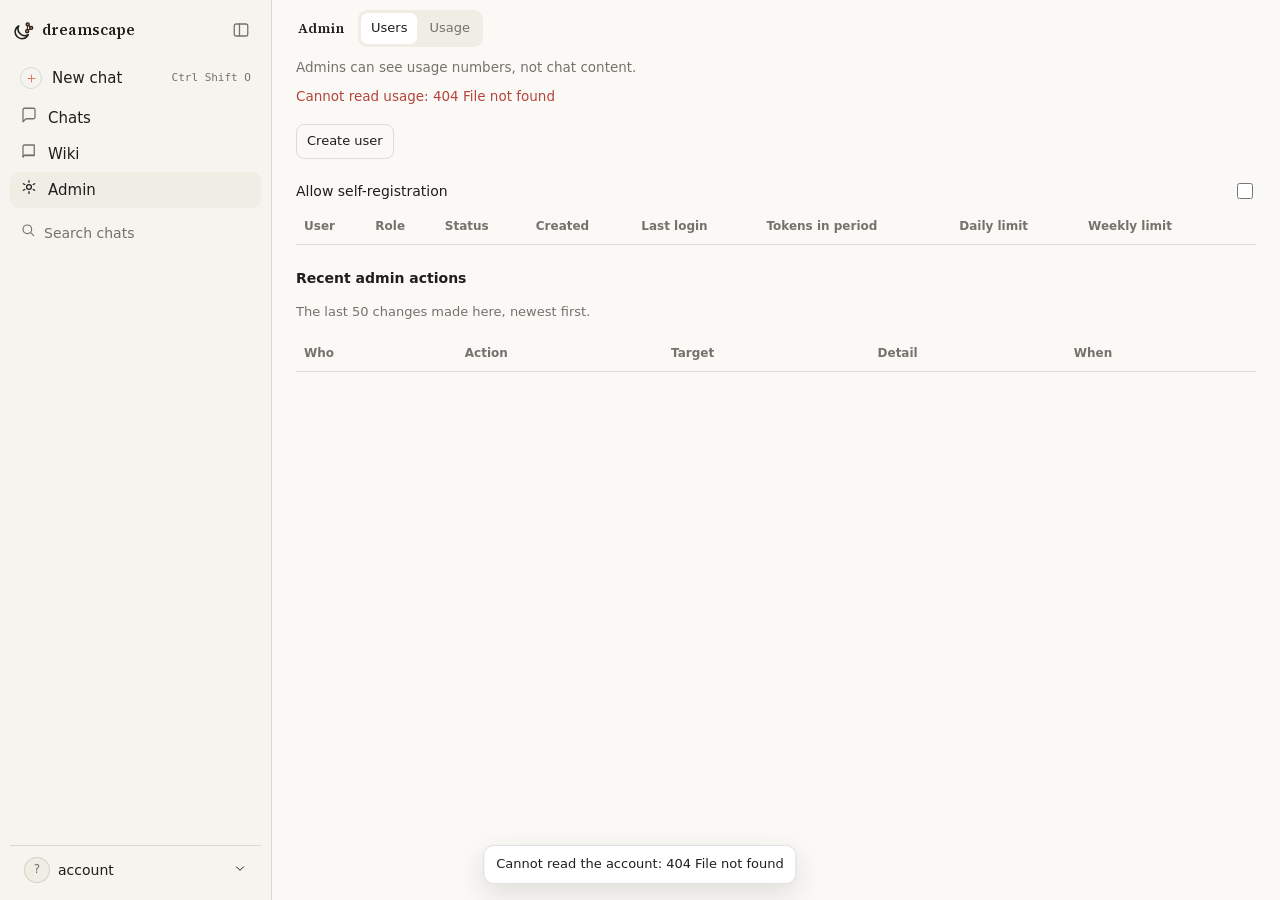
==== static/admin.html @ dee53208 "Admin panel: the users tab, the usage tab, the chart and the CSV /admin with two tabs, using the she" ====
<!doctype html>
<html lang="en">
<head>
  <meta charset="utf-8">
  <meta name="viewport" content="width=device-width, initial-scale=1">
  <title>dreamscape — admin</title>
  <link rel="icon" href="/static/favicon.ico" sizes="any">
  <link rel="icon" href="/static/favicon.svg" type="image/svg+xml">
  <link rel="apple-touch-icon" href="/static/apple-touch-icon.png">
  <link rel="manifest" href="/static/site.webmanifest">
  <meta name="theme-color" content="#faf9f5">
  <link rel="stylesheet" href="/static/styles.css">
  <link rel="stylesheet" href="/static/admin.css">
</head>
<body>
  <div class="app">
    <div class="scrim" id="scrim" hidden></div>

    <aside class="sidebar" id="sidebar" aria-label="Sidebar">
      <div class="side-head">
        <a class="brand" href="/" title="dreamscape">
          <span class="mark" data-icon="logo" data-size="20"></span>
          <strong class="wordmark">dreamscape</strong>
        </a>
        <button class="icon-btn" id="collapse" data-icon="panel" title="Collapse sidebar" aria-label="Collapse sidebar"></button>
      </div>

      <button class="new-chat" id="new-chat" title="New chat (Control+Shift+O)">
        <span class="plus" data-icon="plus" data-size="13"></span>
        <span class="label">New chat</span>
        <kbd>Ctrl Shift O</kbd>
      </button>

      <nav aria-label="Sections">
        <a class="nav-row" href="/" title="Chats">
          <span data-icon="chat" data-size="18"></span><span class="label">Chats</span>
        </a>
        <a class="nav-row" href="/wiki" title="Wiki">
          <span data-icon="book" data-size="18"></span><span class="label">Wiki</span>
        </a>
        <a class="nav-row active" href="/admin" id="nav-admin" title="Admin">
          <span data-icon="gear" data-size="18"></span><span class="label">Admin</span>
        </a>
      </nav>

      <div class="side-search">
        <span data-icon="search" data-size="16"></span>
        <input id="search" type="search" placeholder="Search chats" aria-label="Search chats">
      </div>

      <div class="side-list" id="chat-list" aria-label="Recent chats"></div>

      <div class="side-foot">
        <button class="user-row" id="user-menu" aria-label="Account menu" title="Account">
          <span class="avatar" id="avatar">?</span>
          <span class="who" id="who">account</span>
          <span data-icon="caret" data-size="14"></span>
        </button>
      </div>
    </aside>

    <main class="main">
      <header class="topbar">
        <button class="icon-btn hamburger" id="hamburger" data-icon="menu" title="Open sidebar" aria-label="Open sidebar"></button>
        <span class="chat-title static">Admin</span>
        <div class="tabs" role="tablist" aria-label="Admin view">
          <button class="tab on" id="tab-users" role="tab" aria-selected="true">Users</button>
          <button class="tab" id="tab-usage" role="tab" aria-selected="false">Usage</button>
        </div>
      </header>

      <p class="admin-note">Admins can see usage numbers, not chat content.</p>
      <p class="admin-status" id="admin-status" aria-live="polite"></p>

      <section class="admin-view" id="users-view" aria-label="Users">
        <div class="admin-toolbar">
          <button class="small-button" id="create-user" title="Create a new account">Create user</button>
          <span class="spacer"></span>
        </div>

        <div class="field">
          <label for="allow-self-registration">Allow self-registration</label>
          <input id="allow-self-registration" type="checkbox">
        </div>

        <div class="table-wrap">
          <table class="admin-table" aria-label="Accounts">
            <thead>
              <tr>
                <th>User</th>
                <th>Role</th>
                <th>Status</th>
                <th>Created</th>
                <th>Last login</th>
                <th>Tokens in period</th>
                <th>Daily limit</th>
                <th>Weekly limit</th>
                <th></th>
              </tr>
            </thead>
            <tbody id="user-rows"></tbody>
          </table>
        </div>

        <section class="audit-box">
          <h2>Recent admin actions</h2>
          <p class="muted">The last 50 changes made here, newest first.</p>
          <div class="table-wrap">
            <table class="admin-table" aria-label="Audit log">
              <thead>
                <tr><th>Who</th><th>Action</th><th>Target</th><th>Detail</th><th>When</th></tr>
              </thead>
              <tbody id="audit-rows"></tbody>
            </table>
          </div>
        </section>
      </section>

      <section class="admin-view" id="usage-view" hidden aria-label="Usage">
        <div class="admin-toolbar">
          <div class="segmented" id="period" role="group" aria-label="Period"></div>
          <div class="period-nav">
            <button class="icon-btn prev" id="prev-period" data-icon="chevron" title="Previous period" aria-label="Previous period"></button>
            <span class="value" id="period-label"></span>
            <button class="icon-btn" id="next-period" data-icon="chevron" title="Next period" aria-label="Next period"></button>
            <button class="small-button" id="this-period" title="Jump back to the current period">Now</button>
          </div>
          <span class="spacer"></span>
          <div class="field">
            <label for="user-filter">Chart for one user</label>
            <select id="user-filter"></select>
          </div>
          <button class="small-button" id="stacked" aria-pressed="false">Stacked by user</button>
          <button class="small-button" id="export-csv" title="Download the table you are looking at">Export CSV</button>
        </div>

        <div class="usage-block" id="totals"></div>

        <div class="table-wrap">
          <table class="admin-table" aria-label="Usage per user">
            <thead id="usage-head"></thead>
            <tbody id="usage-rows"></tbody>
          </table>
        </div>

        <div class="chart-box">
          <div id="chart"></div>
          <div class="legend" id="chart-legend"></div>
          <p class="muted" id="chart-caption"></p>
        </div>
      </section>
    </main>
  </div>

  <script type="module" src="/static/js/admin.js"></script>
</body>
</html>
---- static/styles.css ----
/* dreamscape — plain, calm UI. Local font only, no CDN, no framework. */

@font-face {
  font-family: "Source Serif 4";
  src: url("/static/fonts/source-serif-4-400.woff2") format("woff2");
  font-weight: 400;
  font-style: normal;
  font-display: swap;
}

@font-face {
  font-family: "Source Serif 4";
  src: url("/static/fonts/source-serif-4-600.woff2") format("woff2");
  font-weight: 600;
  font-style: normal;
  font-display: swap;
}

:root {
  --bg: #faf9f5;
  --sidebar: #f5f4ee;
  --panel: #ffffff;
  --text: #1f1e1d;
  --muted: #73726c;
  --border: rgba(31, 30, 29, 0.13);
  --bubble: #f0eee6;
  --hover: #efede4;
  --accent: #d97757;
  --accent-hover: #c6613f;
  --danger: #b3453d;
  --ok: #3d7a51;
  --warn: #a9761f;
  --shadow-menu: 0 10px 28px rgba(31, 30, 29, 0.12);

  --sans: system-ui, -apple-system, "Segoe UI", Inter, "Helvetica Neue", sans-serif;
  --serif: "Source Serif 4", Georgia, "Times New Roman", serif;
  --mono: ui-monospace, SFMono-Regular, Menlo, "Cascadia Mono", monospace;

  --radius-card: 24px;
  --radius-bubble: 17px;
  --radius-small: 9px;
  --radius-menu: 12px;
  --column: 768px;

  /* graph: warm grey nodes and edges, terracotta only for what is new */
  --graph-node: #b8b5a8;
  --graph-node-fill: #c4c1b4;
  --graph-edge: rgba(112, 110, 102, 0.2);
}

@media (prefers-color-scheme: dark) {
  :root:not([data-theme="light"]) {
    --bg: #262624;
    --sidebar: #1f1e1d;
    --panel: #30302e;
    --text: #ecebe4;
    --muted: #9c9a92;
    --border: rgba(255, 255, 255, 0.08);
    --bubble: #30302e;
    --hover: #2e2e2b;
    --accent: #d97757;
    --accent-hover: #c6613f;
    --danger: #d8776d;
    --ok: #7fb98f;
    --warn: #d6a457;
    --shadow-card: 0 1px 2px rgba(0, 0, 0, 0.25), 0 6px 18px rgba(0, 0, 0, 0.22);
    --shadow-menu: 0 12px 30px rgba(0, 0, 0, 0.35);
    --graph-node: #8c8a80;
    --graph-node-fill: #9c9a90;
    --graph-edge: rgba(190, 188, 178, 0.14);
  }
}

:root[data-theme="dark"] {
  --bg: #262624;
  --sidebar: #1f1e1d;
  --panel: #30302e;
  --text: #ecebe4;
  --muted: #9c9a92;
  --border: rgba(255, 255, 255, 0.08);
  --bubble: #30302e;
  --hover: #2e2e2b;
  --danger: #d8776d;
  --ok: #7fb98f;
  --warn: #d6a457;
  --shadow-card: 0 1px 2px rgba(0, 0, 0, 0.25), 0 6px 18px rgba(0, 0, 0, 0.22);
  --shadow-menu: 0 12px 30px rgba(0, 0, 0, 0.35);
  --graph-node: #8c8a80;
  --graph-node-fill: #9c9a90;
  --graph-edge: rgba(190, 188, 178, 0.14);
}

/* ---------- graph view ---------- */

.graph-view {
  flex: 1;
  min-height: 0;
  position: relative;
  display: flex;
  flex-direction: column;
  background: var(--bg);
}

.graph-toolbar { display: flex; align-items: center; gap: 8px; padding: 10px 20px; }
.graph-search { display: flex; align-items: center; gap: 8px; flex: 1; max-width: 320px; color: var(--muted); }
.graph-search input {
  flex: 1; border: 1px solid var(--border); border-radius: var(--radius-small);
  background: var(--panel); padding: 6px 9px; font-size: 14px;
}
.graph-search svg { width: 15px; height: 15px; flex: none; }

/* min-height: 0 keeps the canvas from growing to its own aspect ratio, which would push the
   timeline row out of the view. */
.graph-canvas { flex: 1; min-height: 0; display: block; width: 100%; touch-action: none; }

.graph-controls {
  position: absolute; top: 54px; right: 20px; z-index: 20; width: 300px;
  max-height: calc(100% - 130px); overflow-y: auto;
  background: var(--panel); border: 1px solid var(--border);
  border-radius: var(--radius-menu); box-shadow: var(--shadow-menu); padding: 8px;
}

.graph-side {
  position: absolute; top: 54px; right: 20px; bottom: 78px; z-index: 20; width: 320px;
  overflow-y: auto; background: var(--panel);
  border: 1px solid var(--border); border-radius: var(--radius-card);
  box-shadow: var(--shadow-card); padding: 14px;
}
.graph-side .panel-head { display: flex; align-items: center; gap: 8px; }
.graph-side .panel-head strong { flex: 1; font-family: var(--mono); font-size: 14px; }
.graph-side .panel-actions { display: flex; gap: 8px; margin: 10px 0 12px; }
.graph-side .panel-page { font-family: var(--serif); font-size: 15.5px; line-height: 1.62; }
.graph-side .panel-links { margin-top: 14px; border-top: 1px solid var(--border); padding-top: 10px; font-size: 13px; }
.graph-side .panel-links strong { display: block; color: var(--muted); font-size: 12px; margin-bottom: 6px; }
.graph-side .panel-links a { display: inline-block; margin: 0 8px 4px 0; font-family: var(--mono); font-size: 12.5px; text-decoration: none; }
.graph-side .panel-links a:hover { color: var(--accent); }

.graph-stage { display: flex; flex-wrap: wrap; align-items: center; gap: 12px; padding: 10px 20px; border-top: 1px solid var(--border); }
.graph-caption { margin: 0; font-size: 13px; color: var(--muted); }
.graph-legend, .legend { display: flex; flex-wrap: wrap; gap: 12px; font-size: 12px; color: var(--muted); }
.legend span { display: inline-flex; align-items: center; gap: 6px; }
.legend i { width: 10px; height: 10px; border-radius: 50%; display: inline-block; }

.graph-timeline { display: flex; flex-wrap: wrap; align-items: center; gap: 10px; width: 100%; }
.graph-timeline label { font-size: 13px; color: var(--muted); }
.graph-timeline input[type="range"] { flex: 1; max-width: 320px; accent-color: var(--accent); }
.graph-timeline input[type="number"] {
  width: 60px; border: 1px solid var(--border); border-radius: 8px; background: var(--bg);
  padding: 5px 8px; font-size: 13px;
}
.graph-timeline output { font-family: var(--mono); font-size: 13px; color: var(--muted); }
.graph-timeline .approx { font-size: 12px; color: var(--muted); }
.icon-btn.on { color: var(--accent); }

.graph-tooltip {
  position: absolute; z-index: 30; max-width: 260px; pointer-events: none;
  background: var(--panel); border: 1px solid var(--border); border-radius: var(--radius-menu);
  box-shadow: var(--shadow-menu); padding: 10px;
  display: flex; flex-direction: column; gap: 4px;
}
.graph-tooltip strong { font-size: 14px; }
.graph-tooltip .line { font-family: var(--serif); font-size: 14px; }
.graph-tooltip .meta { font-size: 12px; color: var(--muted); }

.graph-view.empty .graph-canvas { display: none; }
.graph-view.empty .graph-caption { font-family: var(--serif); font-size: 16px; }

.local-graph { margin-top: 20px; border-top: 1px solid var(--border); padding-top: 12px; }
.local-graph summary { font-size: 13px; color: var(--muted); cursor: pointer; }
.local-graph-box { position: relative; height: 220px; margin-top: 10px; display: flex; }

/* ---------- tabs ---------- */

.tabs { display: inline-flex; gap: 2px; background: var(--hover); border-radius: 9px; padding: 3px; }
.tabs button { padding: 5px 10px; border-radius: 7px; font-size: 13px; color: var(--muted); }
.tabs button.on { background: var(--panel); color: var(--text); }

* { box-sizing: border-box; }

[hidden] { display: none !important; }

html, body { height: 100%; }

body {
  margin: 0;
  background: var(--bg);
  color: var(--text);
  font-family: var(--sans);
  font-size: 15px;
  line-height: 1.6;
  -webkit-font-smoothing: antialiased;
}

button { font: inherit; color: inherit; background: none; border: 0; cursor: pointer; }
a { color: inherit; }
input, textarea, select { font: inherit; color: inherit; }

:focus-visible { outline: 2px solid var(--accent); outline-offset: 2px; border-radius: 6px; }

/* ---------- shell ---------- */

.app { display: flex; height: 100vh; height: 100dvh; }

.main {
  flex: 1;
  min-width: 0;
  display: flex;
  flex-direction: column;
  position: relative;
}

.scrim { position: fixed; inset: 0; background: rgba(0, 0, 0, 0.35); z-index: 20; }

/* ---------- sidebar ---------- */

.sidebar {
  width: 272px;
  flex: none;
  background: var(--sidebar);
  border-right: 1px solid var(--border);
  display: flex;
  flex-direction: column;
  padding: 12px 10px;
  gap: 2px;
  transition: width 180ms ease;
}

/* Collapsed. Everything textual is hidden, not clipped, so nothing wraps or jumps while the
   width animates; the icons stay centered in the rail and their title attributes give the label
   back as a tooltip. The toggle button sits below the mark, so it is still reachable. */
.sidebar.collapsed { width: 56px; }
.sidebar.collapsed .wordmark,
.sidebar.collapsed .label,
.sidebar.collapsed kbd,
.sidebar.collapsed .side-search,
.sidebar.collapsed .side-list,
.sidebar.collapsed .side-foot .who { display: none; }
.sidebar.collapsed .side-head, .sidebar.collapsed .side-foot { flex-direction: column; align-items: center; }
.sidebar.collapsed .brand { justify-content: center; }
.sidebar.collapsed .new-chat, .sidebar.collapsed .nav-row { justify-content: center; padding: 9px 0; }

/* Text that could wrap during the transition is clipped instead. */
.brand, .new-chat, .nav-row, .side-foot .who { white-space: nowrap; overflow: hidden; }

.side-head { display: flex; align-items: center; justify-content: space-between; gap: 8px; padding: 2px 4px 10px; }

.brand { display: inline-flex; align-items: center; gap: 8px; text-decoration: none; }
.brand .mark { display: inline-flex; flex: none; }
.brand .wordmark {
  font-family: var(--serif);
  font-size: 15px;
  font-weight: 600;
  letter-spacing: 0.01em;
}

.icon-btn {
  width: 32px;
  height: 32px;
  border-radius: var(--radius-small);
  display: inline-flex;
  align-items: center;
  justify-content: center;
  color: var(--muted);
}
.icon-btn:hover:not(:disabled) { background: var(--hover); color: var(--text); }
.icon-btn:disabled { opacity: 0.4; cursor: default; }
.icon-btn svg { width: 18px; height: 18px; }
.icon-btn.active { color: var(--text); background: var(--hover); }

.new-chat {
  display: flex;
  align-items: center;
  gap: 10px;
  width: 100%;
  padding: 8px 10px;
  border-radius: var(--radius-small);
  text-align: left;
}
.new-chat .plus {
  width: 22px; height: 22px; border-radius: 50%;
  border: 1px solid var(--border);
  color: var(--accent);
  display: inline-flex; align-items: center; justify-content: center;
  flex: none;
}
.new-chat .plus svg { width: 13px; height: 13px; }
.new-chat:hover { background: var(--hover); }
.new-chat kbd { margin-left: auto; font-family: var(--mono); font-size: 11px; color: var(--muted); }

.nav-row {
  display: flex;
  align-items: center;
  gap: 10px;
  height: 36px;
  padding: 0 10px;
  border-radius: var(--radius-small);
  text-decoration: none;
  color: var(--text);
}
.nav-row svg { width: 18px; height: 18px; color: var(--muted); flex: none; }
.nav-row:hover { background: var(--hover); }
.nav-row.active { background: var(--hover); }
.nav-row.active svg { color: var(--text); }

.side-search { display: flex; align-items: center; gap: 8px; padding: 8px 10px 4px; }
.side-search svg { width: 16px; height: 16px; color: var(--muted); flex: none; }
.side-search input { flex: 1; border: 0; background: none; padding: 4px 0; font-size: 14px; }
.side-search input::placeholder { color: var(--muted); }

.side-list { flex: 1; overflow-y: auto; padding: 6px 4px 12px; }
.side-list .group { font-size: 12px; color: var(--muted); padding: 10px 8px 4px; }
.side-list ul { list-style: none; margin: 0; padding: 0; }
.side-list li { display: flex; align-items: center; gap: 6px; border-radius: var(--radius-small); }
.side-list li:hover { background: var(--hover); }
.side-list li.active { background: var(--hover); }
.chat-row {
  flex: 1;
  min-width: 0;
  display: block;
  padding: 7px 8px;
  text-decoration: none;
  color: var(--text);
  font-size: 14px;
  white-space: nowrap;
  overflow: hidden;
  text-overflow: ellipsis;
}
.row-menu {
  width: 28px; height: 28px; border-radius: 7px; margin-right: 6px;
  display: none; align-items: center; justify-content: center; color: var(--muted);
}
.side-list li:hover .row-menu, .row-menu.open { display: inline-flex; }
.row-menu:hover { color: var(--text); }

.side-foot { display: flex; align-items: center; gap: 8px; padding: 10px 8px 4px; border-top: 1px solid var(--border); }
.avatar {
  width: 26px; height: 26px; border-radius: 50%;
  background: var(--hover); border: 1px solid var(--border);
  display: inline-flex; align-items: center; justify-content: center;
  font-size: 12px; color: var(--muted); flex: none;
}
.side-foot .who { font-size: 14px; flex: 1; }

/* ---------- top bar ---------- */

.topbar { display: flex; align-items: center; gap: 8px; padding: 10px 20px; }
.topbar .hamburger { display: none; }
.chat-title {
  max-width: 60ch; font-size: 14px; font-weight: 600; color: var(--muted);
  padding: 4px 6px; border-radius: 8px; text-align: left;
  white-space: nowrap; overflow: hidden; text-overflow: ellipsis;
}
.chat-title:hover { background: var(--hover); color: var(--text); }
.chat-title.static { color: var(--text); font-family: var(--serif); }
.title-input {
  max-width: 40ch; font: inherit; font-weight: 600; color: var(--text);
  border: 1px solid var(--border); border-radius: 8px; background: var(--panel); padding: 4px 8px;
}
.topbar .spacer { flex: 1; }

/* ---------- thread ---------- */

.thread { flex: 1; overflow-y: auto; padding: 4px 20px 20px; }
.thread-inner { max-width: var(--column); margin: 0 auto; display: flex; flex-direction: column; gap: 26px; }

.msg { animation: rise 150ms ease-out; }
.msg.user { display: flex; flex-direction: column; align-items: flex-start; }
.bubble {
  background: var(--bubble);
  border-radius: var(--radius-bubble);
  padding: 11px 14px;
  max-width: 85%;
  font-size: 15px;
  line-height: 1.55;
}
.bubble p { margin: 0; }

.msg.assistant .text {
  font-family: var(--serif);
  font-size: 16.5px;
  line-height: 1.68;
}

.msg-actions { display: flex; align-items: center; gap: 4px; margin-top: 8px; }
.msg-actions .model { margin-left: auto; font-size: 12px; color: var(--muted); }
.msg .msg-actions { opacity: 0; }
.msg:hover .msg-actions, .msg.current .msg-actions, .msg.last .msg-actions { opacity: 1; }
.msg-actions button { width: 28px; height: 28px; border-radius: 7px; color: var(--muted); }
.msg-actions button:hover { background: var(--hover); color: var(--text); }
.msg-actions button svg { width: 16px; height: 16px; }

/* markdown */
.text p { margin: 0 0 12px; }
.text p:last-child { margin-bottom: 0; }
.text h1, .text h2, .text h3, .text h4 { font-family: var(--sans); font-size: 16px; font-weight: 600; margin: 18px 0 8px; }
.text h1 { font-size: 17px; }
.text ul, .text ol { margin: 0 0 12px; padding-left: 22px; }
.text li { margin: 4px 0; }
.text li > p { margin: 0; }
.text blockquote { margin: 12px 0; padding: 2px 0 2px 14px; border-left: 2px solid var(--border); color: var(--muted); }
.text hr { border: 0; border-top: 1px solid var(--border); margin: 18px 0; }
.text a { text-decoration: underline; }
.text code.inline { font-family: var(--mono); font-size: 13px; background: var(--hover); border-radius: 4px; padding: 1px 5px; }
.text .table-wrap { overflow-x: auto; }
.text table { border-collapse: collapse; font-family: var(--sans); font-size: 14px; margin: 12px 0; }
.text th, .text td { border: 1px solid var(--border); padding: 6px 10px; text-align: left; }
.text th { font-weight: 600; }
.text .caret { display: inline-block; width: 6px; height: 1.1em; margin-left: 4px; vertical-align: -0.15em; background: var(--accent); animation: blink 1.1s steps(2, start) infinite; }

/* code blocks */
pre.code { margin: 14px 0; border: 1px solid var(--border); border-radius: 10px; background: var(--panel); overflow: hidden; }
.code-head { display: flex; align-items: center; justify-content: space-between; padding: 7px 12px; border-bottom: 1px solid var(--border); }
.code-head .lang { font-family: var(--mono); font-size: 11.5px; color: var(--muted); }
.copy { font-size: 12px; color: var(--muted); padding: 3px 8px; border-radius: 7px; }
.copy:hover { background: var(--hover); color: var(--text); }
.copy.copied { color: var(--accent); }
pre.code code { display: block; padding: 12px; font-family: var(--mono); font-size: 13px; line-height: 1.55; white-space: pre; overflow-x: auto; }

.tok-com { color: var(--muted); }
.tok-str { color: var(--accent); }
.tok-num { color: var(--accent); }
.tok-key { color: var(--text); font-weight: 600; }

/* tool calls */
.tool { margin: 10px 0; border: 1px solid var(--border); border-radius: 10px; background: var(--panel); }
.tool.failed { border-color: var(--danger); background: color-mix(in srgb, var(--danger) 8%, var(--panel)); }
.tool-head { display: flex; align-items: center; gap: 8px; width: 100%; padding: 8px 12px; text-align: left; }
.tool-head svg { width: 16px; height: 16px; color: var(--muted); flex: none; }
.tool-head .label { font-size: 13px; color: var(--muted); flex: 1; }
.tool.failed .tool-head .label { color: var(--danger); }
.tool-head .chevron { transition: transform 120ms ease; }
.tool.open .tool-head svg:last-of-type { transform: rotate(90deg); }
.tool-body { display: none; padding: 0 12px 10px; font-family: var(--mono); font-size: 12px; color: var(--muted); white-space: pre-wrap; word-break: break-word; }
.tool.open .tool-body { display: block; }
.tool-body .section { margin: 4px 0; }
.tool.running .tool-head svg { animation: pulse 1.2s ease-in-out infinite; }
.tool.running .tool-head svg:first-child { animation: spin 1.2s linear infinite; transform-origin: 50% 50%; }

/* reasoning */
.thinking { margin: 0 0 12px; }
.thinking .line { display: flex; align-items: center; gap: 8px; font-family: var(--sans); font-size: 13px; color: var(--muted); }
.thinking .line .text-part { font-weight: 500; }
.thinking .line.live .text-part { animation: shimmer 1.8s ease-in-out infinite; }
.thinking button.line { width: 100%; text-align: left; }
.thinking .body {
  display: none;
  margin-top: 6px;
  margin-left: 4px;
  padding: 8px 12px;
  border-left: 1px solid var(--border);
  font-size: 14px;
  line-height: 1.55;
  color: var(--muted);
  max-height: 300px;
  overflow-y: auto;
  white-space: pre-wrap;
  font-family: var(--sans);
}
.thinking.open .body { display: block; }
.note { font-size: 13px; color: var(--muted); font-style: italic; }

/* ---------- composer ---------- */

.composer-area { padding: 12px 20px 18px; background: var(--bg); }
.composer-inner { max-width: var(--column); margin: 0 auto; }

.composer {
  border: 1px solid var(--border);
  border-radius: var(--radius-card);
  background: var(--panel);
  box-shadow: var(--shadow-card);
  padding: 14px 16px 10px;
  transition: border-color 120ms ease;
}
.composer:focus-within { border-color: color-mix(in srgb, var(--accent) 45%, var(--border)); }

.composer textarea {
  width: 100%;
  border: 0;
  background: none;
  padding: 4px 2px 8px;
  font-family: var(--sans);
  font-size: 15px;
  line-height: 1.5;
  resize: none;
  min-height: 24px;
  max-height: 40vh;
}
.composer textarea:focus { outline: none; }
.composer textarea::placeholder { color: var(--muted); }

.composer-row { display: flex; align-items: center; gap: 6px; }
.composer-row .spacer { flex: 1; }
.model-btn { display: inline-flex; align-items: center; gap: 4px; padding: 5px 8px; border-radius: 8px; font-size: 13.5px; color: var(--muted); }
.model-btn:hover { background: var(--hover); color: var(--text); }
.model-btn svg { width: 14px; height: 14px; }
.model-btn .name { max-width: 24ch; overflow: hidden; text-overflow: ellipsis; white-space: nowrap; }

.effort-btn { display: inline-flex; align-items: center; gap: 5px; padding: 5px 8px; border-radius: 8px; font-size: 13.5px; color: var(--muted); }
.effort-btn:hover { background: var(--hover); color: var(--text); }
.effort-btn svg { width: 15px; height: 15px; }
.effort-btn.off .name { color: var(--muted); font-style: italic; }

.effort-stops { display: flex; gap: 2px; background: var(--hover); border-radius: 9px; padding: 3px; }
.effort-stops button { padding: 5px 9px; border-radius: 7px; font-size: 13px; color: var(--muted); }
.effort-stops button.on { background: var(--panel); color: var(--text); }
.effort-description { margin: 8px 0 0; font-size: 13px; color: var(--muted); }
.effort-note { margin: 6px 0 0; font-size: 12px; color: var(--muted); }

.send {
  width: 34px; height: 34px;
  border-radius: 10px;
  background: var(--accent);
  color: #fff;
  display: inline-flex; align-items: center; justify-content: center;
}
.send:hover:not(:disabled) { background: var(--accent-hover); }
.send:disabled { background: var(--hover); color: var(--muted); cursor: default; }
.send svg { width: 16px; height: 16px; }

.disclaimer { text-align: center; font-size: 12px; color: var(--muted); margin: 10px 0 0; }

.jump {
  position: absolute;
  left: 50%;
  transform: translateX(-50%);
  bottom: 116px;
  width: 34px; height: 34px;
  border-radius: 50%;
  border: 1px solid var(--border);
  background: var(--panel);
  box-shadow: var(--shadow-card);
  display: flex; align-items: center; justify-content: center;
  color: var(--muted);
}
.jump svg { width: 16px; height: 16px; }

/* ---------- empty state ---------- */

.empty-state { display: none; flex: 1; align-items: center; justify-content: center; padding: 20px; }
.main.empty .empty-state { display: flex; }
.main.empty .thread { display: none; }
.greeting { max-width: var(--column); text-align: center; }
.greeting .mark { display: block; margin: 0 auto 14px; }
.greeting .mark svg { width: 30px; height: 30px; }
.greeting h1 { font-family: var(--serif); font-size: 34px; font-weight: 400; letter-spacing: -0.02em; margin: 0; }

.pills { display: flex; flex-wrap: wrap; gap: 8px; justify-content: center; margin-top: 18px; }
.pill {
  border: 1px solid var(--border);
  border-radius: 999px;
  padding: 6px 12px;
  font-size: 13px;
  color: var(--muted);
}
.pill:hover { color: var(--text); border-color: color-mix(in srgb, var(--text) 22%, var(--border)); }

/* ---------- popups ---------- */

.menu {
  position: absolute;
  z-index: 60;
  min-width: 190px;
  background: var(--panel);
  border: 1px solid var(--border);
  border-radius: var(--radius-menu);
  box-shadow: var(--shadow-menu);
  padding: 4px;
}
.menu [role="menuitem"] {
  display: flex;
  align-items: center;
  gap: 8px;
  width: 100%;
  min-height: 34px;
  padding: 6px 10px;
  border-radius: 8px;
  text-align: left;
  font-size: 14px;
}
.menu [role="menuitem"]:hover, .menu [role="menuitem"]:focus { background: var(--hover); }
.menu [role="menuitem"].danger { color: var(--danger); }
.menu [role="menuitem"].checked { color: var(--text); }
.menu .tick { width: 16px; flex: none; color: var(--accent); }
.menu hr { border: 0; border-top: 1px solid var(--border); margin: 4px 6px; }

/* control panels share the menu shell */
.menu.panel { min-width: 280px; padding: 8px; }

.field { display: flex; align-items: center; gap: 10px; min-height: 36px; }
.field label { flex: 1; font-size: 14px; }
.field input[type="text"], .field input[type="number"], .field textarea, .field select,
.dialog input, .dialog select, .dialog textarea {
  border: 1px solid var(--border);
  border-radius: 8px;
  background: var(--bg);
  padding: 7px 9px;
  font-size: 14px;
  max-width: 220px;
}
.field input[type="checkbox"], .dialog input[type="checkbox"] { width: 16px; height: 16px; accent-color: var(--accent); }
.field input[type="range"], .effort-stops + input[type="range"] { width: 160px; accent-color: var(--accent); }
.field textarea { min-height: 70px; font-family: var(--mono); font-size: 13px; }

/* ---------- settings dialog ---------- */

.overlay { position: fixed; inset: 0; background: rgba(0, 0, 0, 0.35); display: flex; align-items: center; justify-content: center; z-index: 80; padding: 20px; }
.dialog {
  width: min(520px, 100%);
  background: var(--panel);
  border: 1px solid var(--border);
  border-radius: 16px;
  box-shadow: var(--shadow-menu);
  padding: 18px;
}
.dialog h2 { margin: 0 0 12px; font-size: 16px; }
.dialog section { margin: 14px 0; }
.dialog section h3 { font-size: 12px; font-weight: 600; color: var(--muted); margin: 0 0 6px; }
.segmented { display: inline-flex; gap: 2px; background: var(--hover); border-radius: 9px; padding: 3px; }
.segmented button { padding: 5px 10px; border-radius: 7px; font-size: 13px; color: var(--muted); }
.segmented button.on { background: var(--panel); color: var(--text); }
.dialog .close { float: right; }

/* ---------- wiki viewer ---------- */

.wiki-main { flex: 1; overflow-y: auto; padding: 4px 24px 24px; max-width: 980px; }
.wiki-search { display: flex; gap: 8px; margin-bottom: 16px; }
.wiki-search input {
  flex: 1; max-width: 420px; border: 1px solid var(--border); border-radius: 10px;
  background: var(--panel); padding: 7px 10px; font-size: 14px;
}
.wiki-cols { display: grid; grid-template-columns: 240px minmax(0, 1fr); gap: 24px; align-items: start; }
.wiki-nav { font-size: 13px; }
.wiki-list { list-style: none; margin: 0; padding: 0; }
.wiki-list li { padding: 5px 8px; border-radius: 8px; }
.wiki-list li:hover { background: var(--hover); }
.wiki-list a { text-decoration: none; font-family: var(--mono); font-size: 13px; }
.wiki-list a.active { color: var(--accent); }
.wiki-article h2 { font-family: var(--mono); font-size: 17px; margin: 0 0 12px; }
.wiki-page { max-width: 72ch; font-family: var(--serif); font-size: 16.5px; line-height: 1.68; }
.wiki-page a.wikilink { text-decoration: none; border-bottom: 1px solid var(--border); }
.wiki-page a.wikilink:hover { border-bottom-color: var(--accent); }
.backlinks { margin-top: 20px; border-top: 1px solid var(--border); padding-top: 12px; font-size: 13.5px; color: var(--muted); }
.results { list-style: none; padding: 0; margin: 0 0 16px; }
.results li { font-family: var(--mono); font-size: 12.5px; padding: 5px 8px; border-bottom: 1px solid var(--border); }
.results .hit { color: var(--accent); }
.editor-box { margin-top: 20px; }
.editor-box summary { font-size: 13px; color: var(--muted); cursor: pointer; }
textarea.editor { width: 100%; min-height: 320px; font-family: var(--mono); font-size: 13px; line-height: 1.5; border: 1px solid var(--border); border-radius: 10px; background: var(--panel); padding: 12px; margin-top: 10px; }
.small-button { border: 1px solid var(--border); border-radius: 8px; padding: 6px 10px; font-size: 13px; }
.small-button:hover { background: var(--hover); }
.muted { color: var(--muted); font-size: 13px; white-space: pre-wrap; }

/* ---------- dream log ---------- */

/* Same building blocks as the tool rows in a chat: panel cards on the theme border, mono for page
   names, muted for secondary text. Rows read collapsed; expanding one shows the diff. */
.dream-view {
  flex: 1;
  min-height: 0;
  display: grid;
  grid-template-columns: 240px minmax(0, 1fr);
  gap: 20px;
  padding: 16px 24px 24px;
}

.dream-runs, .dream-detail { min-height: 0; overflow-y: auto; }

.dream-runs { list-style: none; margin: 0; padding: 0; font-size: 13px; }
.run-row { display: block; width: 100%; text-align: left; padding: 9px 10px; border-radius: 10px; }
.run-row:hover { background: var(--hover); }
.run-row.active { background: var(--hover); }
.run-row .when { font-family: var(--mono); font-size: 12.5px; }
.run-row .counts, .run-row .meta { display: block; color: var(--muted); font-size: 12px; margin-top: 2px; }

.status {
  font-family: var(--mono);
  font-size: 11px;
  padding: 2px 7px;
  border-radius: 6px;
  background: color-mix(in srgb, var(--muted) 14%, transparent);
  color: var(--muted);
}
.status.success { color: var(--ok); background: color-mix(in srgb, var(--ok) 14%, transparent); }
.status.partial { color: var(--warn); background: color-mix(in srgb, var(--warn) 14%, transparent); }
.status.failed { color: var(--danger); background: color-mix(in srgb, var(--danger) 14%, transparent); }
.status.running { color: var(--accent); background: color-mix(in srgb, var(--accent) 14%, transparent); animation: shimmer 1.6s ease-in-out infinite; }

/* The one-line header in the topbar, next to Dream now. */
.last-dream { font-family: var(--mono); font-size: 12.5px; color: var(--muted); text-decoration: none; }
.last-dream:hover { color: var(--accent); }

.dream-detail-head h2 { font-family: var(--mono); font-size: 17px; margin: 0 0 8px; }
.dream-detail-head h2 .status { margin-left: 8px; vertical-align: 2px; }
.dream-status { min-height: 20px; color: var(--accent); font-size: 13.5px; margin: 0 0 12px; }
.dream-status:empty { display: none; }

.chips { display: flex; flex-wrap: wrap; gap: 6px; margin: 10px 0 14px; }
.chip { font-family: var(--mono); font-size: 12px; padding: 3px 8px; border-radius: 7px; text-decoration: none; }
.chip.created { color: var(--ok); background: color-mix(in srgb, var(--ok) 12%, transparent); }
.chip.updated, .chip.merged { color: var(--warn); background: color-mix(in srgb, var(--warn) 12%, transparent); }
.chip.deleted { color: var(--danger); background: color-mix(in srgb, var(--danger) 12%, transparent); }
.chip.none { color: var(--muted); background: var(--hover); }
.chip:hover { outline: 1px solid var(--border); }

.dream-filters { display: flex; align-items: center; gap: 2px; flex-wrap: wrap; margin-bottom: 14px; }
.dream-filters button { font-size: 12.5px; color: var(--muted); padding: 5px 9px; border-radius: 7px; }
.dream-filters button:hover { background: var(--hover); color: var(--text); }
.dream-filters button.on { background: var(--panel); color: var(--text); border: 1px solid var(--border); }
.dream-filters input[type="search"] { min-width: 160px; border: 1px solid var(--border); border-radius: 8px; background: var(--panel); padding: 5px 9px; font-size: 13px; }
.dream-filters .toggle { margin-left: auto; }

.log-group { margin: 0 0 14px; }
.log-group h3 { font-family: var(--mono); font-size: 13px; font-weight: 600; color: var(--muted); margin: 0 0 6px; }
.log-note { margin: 0 0 8px; font-family: var(--serif); font-size: 15px; line-height: 1.6; }

.log-row { border: 1px solid var(--border); border-radius: 10px; background: var(--panel); margin: 0 0 6px; }
.log-row.error { border-color: color-mix(in srgb, var(--danger) 40%, var(--border)); }
.log-row-head { display: flex; align-items: center; gap: 8px; padding: 7px 10px; }
.row-toggle { display: inline-flex; align-items: center; gap: 6px; color: var(--muted); flex: none; }
.row-toggle svg { width: 15px; height: 15px; }
.log-row.error .row-toggle { color: var(--danger); }
.log-row.running .row-toggle svg { animation: shimmer 1.6s ease-in-out infinite; }
.log-row .action { font-family: var(--mono); font-size: 11.5px; }
.log-row .page { font-family: var(--mono); font-size: 13px; text-decoration: none; }
.log-row .page:hover { color: var(--accent); }
.log-row .page.none { color: var(--muted); }
.log-row .summary { flex: 1; min-width: 0; color: var(--muted); font-size: 13px; white-space: nowrap; overflow: hidden; text-overflow: ellipsis; }
.log-row .meta { font-family: var(--mono); font-size: 11.5px; color: var(--muted); flex: none; }
.log-row-body { display: none; padding: 0 10px 10px; font-family: var(--mono); font-size: 12px; color: var(--muted); white-space: pre-wrap; word-break: break-word; }
.log-row.open .log-row-body { display: block; }
.log-row-body .section { margin: 4px 0; }

/* The diff, in the same monospace block as a code block, but with the theme-aware add/remove colours. */
.diff { font-family: var(--mono); font-size: 12.5px; line-height: 1.5; }
.diff > div { white-space: pre-wrap; word-break: break-word; padding: 1px 4px; border-radius: 4px; }
.diff .add { color: var(--ok); background: color-mix(in srgb, var(--ok) 10%, transparent); }
.diff .del { color: var(--danger); background: color-mix(in srgb, var(--danger) 10%, transparent); }
.diff .hunk { color: var(--muted); }

.log-empty { padding: 20px 0; }

/* ---------- scrollbars ---------- */

.thread::-webkit-scrollbar, .side-list::-webkit-scrollbar, .thinking .body::-webkit-scrollbar, .wiki-main::-webkit-scrollbar, .dream-runs::-webkit-scrollbar, .dream-detail::-webkit-scrollbar { width: 10px; }
::-webkit-scrollbar-thumb { background: var(--border); border-radius: 6px; }
::-webkit-scrollbar-track { background: transparent; }

/* ---------- motion ---------- */

@keyframes rise { from { opacity: 0; transform: translateY(4px); } to { opacity: 1; transform: none; } }
@keyframes blink { 50% { opacity: 0; } }
@keyframes shimmer { 0%, 100% { opacity: 0.55; } 50% { opacity: 1; } }
@keyframes pulse { 0%, 100% { opacity: 0.5; } 50% { opacity: 1; } }
@keyframes spin { to { transform: rotate(360deg); } }

@media (prefers-reduced-motion: reduce) {
  * { animation: none !important; transition: none !important; }
}

/* ---------- account ---------- */

.user-row {
  display: flex; align-items: center; gap: 8px; width: 100%; text-align: left;
  color: var(--text); font-size: 14px;
}
.user-row:hover { color: var(--text); }
.sidebar.collapsed .user-row { justify-content: center; }
.sidebar.collapsed .user-row .who, .sidebar.collapsed .user-row svg { display: none; }

.account-panel { min-width: 250px; }

/* Usage rows are used in the account popup and in the settings dialog. */
.usage-block { display: grid; gap: 7px; padding: 4px 2px 8px; }
.usage-row { display: flex; align-items: center; gap: 8px; font-size: 13px; }
.usage-row .label { color: var(--muted); min-width: 64px; }
.usage-row .value { font-family: var(--mono); font-size: 12.5px; }
.usage-row .reset { color: var(--muted); font-size: 11.5px; }
.usage-bar {
  flex: 1; min-width: 44px; height: 4px; border-radius: 3px;
  background: var(--hover); overflow: hidden;
}
.usage-bar .fill { display: block; height: 100%; border-radius: 3px; background: var(--accent); }
.usage-bar .fill.high { background: var(--warn); }
.usage-bar .fill.over { background: var(--danger); }

/* A reached token limit is stated as a fact, not as an error code. */
.note.limit {
  font-style: normal; color: var(--danger);
  background: color-mix(in srgb, var(--danger) 10%, transparent);
  border-radius: var(--radius-small); padding: 9px 11px;
}

/* ---------- login, setup, register ---------- */

.auth-page {
  min-height: 100vh; display: flex; align-items: center; justify-content: center;
  background: var(--bg); padding: 24px;
}
.auth-card {
  width: 360px; max-width: 100%; background: var(--panel);
  border: 1px solid var(--border); border-radius: var(--radius-card);
  box-shadow: var(--shadow-card); padding: 24px;
}
.auth-card .brand { display: flex; align-items: center; gap: 10px; margin-bottom: 18px; }
.auth-card .brand strong { font-family: var(--serif); font-size: 18px; font-weight: 600; }
.auth-card h1 { font-family: var(--serif); font-size: 20px; margin: 0 0 10px; }
.auth-card .note { color: var(--muted); font-size: 13.5px; margin: 0 0 14px; }
.auth-card form { display: grid; gap: 10px; }
.auth-card label { font-size: 13px; color: var(--muted); }
.auth-card input {
  width: 100%; border: 1px solid var(--border); border-radius: var(--radius-small);
  background: var(--bg); padding: 9px 10px; font-size: 14px; color: var(--text);
}
.auth-card input:focus-visible { outline: 1px solid var(--accent); outline-offset: 1px; }
.auth-card .submit {
  margin-top: 4px; background: var(--accent); color: #fff; border-radius: var(--radius-small);
  padding: 9px 12px; font-size: 14px;
}
.auth-card .submit:hover { background: var(--accent-hover); }
.auth-card .status { margin-top: 12px; font-size: 13.5px; color: var(--muted); }
.auth-card .status.error { color: var(--danger); }
.auth-links { margin-top: 16px; font-size: 13px; color: var(--muted); }
.auth-links a { color: var(--accent); }

/* ---------- small screens ---------- */

@media (max-width: 768px) {
  .sidebar { position: fixed; inset: 0 auto 0 0; z-index: 30; transform: translateX(-100%); transition: transform 160ms ease; }
  .sidebar.open { transform: none; }
  .sidebar.collapsed { width: 272px; }
  .topbar .hamburger { display: inline-flex; }
  .bubble { max-width: 100%; }
  .greeting h1 { font-size: 26px; }
  .jump { bottom: 120px; }
  .wiki-cols { grid-template-columns: minmax(0, 1fr); gap: 16px; }
  .dream-view { grid-template-columns: minmax(0, 1fr); gap: 12px; }
  .auth-card { width: 100%; }
}
---- static/admin.css ----
/* Admin panel: the tables, the period controls, and the usage chart.
   Everything here is built on the variables and shapes already in styles.css, so light and dark
   both work without hard-coding a colour. */

.admin-view { flex: 1; min-height: 0; overflow-y: auto; padding: 4px 24px 24px; max-width: 1040px; }

/* Chart colours, derived from the theme so the chart follows whatever the page is wearing. */
.admin-view {
  --chart-1: var(--accent);
  --chart-2: var(--warn);
  --chart-3: var(--ok);
  --chart-4: var(--graph-node);
  --chart-5: color-mix(in srgb, var(--accent) 40%, var(--panel));
  --chart-6: color-mix(in srgb, var(--graph-node) 55%, var(--panel));
}

/* What the page has to say up front: counts, never chat content. */
.admin-note { margin: 0 24px 8px; font-size: 13.5px; color: var(--muted); }

.admin-status { margin: 0 24px 12px; font-size: 13.5px; color: var(--accent); }
.admin-status:empty { display: none; }
.admin-status.error { color: var(--danger); }

.admin-toolbar { display: flex; align-items: center; gap: 10px; flex-wrap: wrap; margin-bottom: 14px; }
.admin-toolbar .spacer { flex: 1; }
.admin-view > section { margin-top: 22px; }
.admin-view h2 { font-size: 14px; margin: 0 0 4px; }

/* The period navigator. The chevron icon points right, so the previous button turns it around. */
.period-nav { display: inline-flex; align-items: center; gap: 6px; }
.period-nav .value { font-family: var(--mono); font-size: 13px; min-width: 120px; text-align: center; }
.period-nav .prev svg { transform: rotate(180deg); }

/* ---------- tables ---------- */

.table-wrap { overflow-x: auto; }

.admin-table { border-collapse: collapse; width: 100%; font-size: 13.5px; }
.admin-table th { text-align: left; font-size: 12px; font-weight: 600; color: var(--muted); padding: 8px 8px; border-bottom: 1px solid var(--border); white-space: nowrap; }
.admin-table td { padding: 6px 8px; border-bottom: 1px solid var(--border); }
.admin-table .value { font-family: var(--mono); font-size: 12.5px; white-space: nowrap; }
.admin-table .name { font-family: var(--mono); font-size: 13px; }
.admin-table .action { font-family: var(--mono); font-size: 11.5px; color: var(--muted); }

/* A value shown in a dialog uses the same mono figures as the tables. */
.dialog .value { font-family: var(--mono); font-size: 14px; }

/* A role badge is the status badge from styles.css, but it states a role rather than a live state,
   so it does not shimmer. */
.status.role { color: var(--accent); background: color-mix(in srgb, var(--accent) 14%, transparent); animation: none; }

/* A header that sorts is a button, not a label; the arrow only appears on the active column. */
.admin-table th button { font: inherit; color: inherit; padding: 2px 6px; border-radius: 6px; text-align: left; }
.admin-table th button:hover { background: var(--hover); color: var(--text); }
.admin-table th[aria-sort] button { color: var(--text); }
.admin-table th .arrow { display: none; color: var(--accent); }
.admin-table th[aria-sort] .arrow { display: inline; }

/* The row menu is normally only shown on hover inside the chat list; here it is always reachable. */
.admin-table .row-menu { display: inline-flex; }

/* A username in the usage table is also the chart filter. */
.user-link { font-family: var(--mono); font-size: 13px; color: var(--text); padding: 2px 4px; border-radius: 6px; }
.user-link:hover { background: var(--hover); color: var(--accent); }
.user-link.active { color: var(--accent); }

/* A limit is edited in place: empty means no limit, and 100k / 1.5m are accepted. */
.limit { display: flex; align-items: center; gap: 6px; }
.limit input {
  width: 84px; border: 1px solid var(--border); border-radius: 8px; background: var(--bg);
  padding: 5px 8px; font-family: var(--mono); font-size: 12.5px;
}
.limit .result { font-family: var(--mono); font-size: 11.5px; color: var(--muted); }
.limit .result.saved { color: var(--ok); }
.limit .result.error { color: var(--danger); }

/* The share bar is the usage bar from styles.css, in the calmer graph colour. */
.usage-bar.share { min-width: 90px; }
.usage-bar.share .fill { background: var(--graph-node); }

.window { display: flex; align-items: center; gap: 8px; }

/* ---------- the chart ---------- */

.chart-box { margin-top: 22px; border-top: 1px solid var(--border); padding-top: 12px; }
#chart svg { display: block; width: 100%; height: auto; }

/* Flat fills, no gradients: chat is the accent, dreaming the warning tone, users the graph tones. */
#chart .bar { fill: var(--chart-1); }
#chart .dreaming { fill: var(--chart-2); }
#chart .u0 { fill: var(--chart-1); }
#chart .u1 { fill: var(--chart-2); }
#chart .u2 { fill: var(--chart-3); }
#chart .u3 { fill: var(--chart-4); }
#chart .u4 { fill: var(--chart-5); }
#chart .u5 { fill: var(--chart-6); }

#chart .axis { stroke: var(--border); stroke-width: 1; }
#chart .grid { stroke: var(--border); stroke-width: 1; stroke-dasharray: 3 4; }
#chart text { font-family: var(--mono); font-size: 11px; fill: var(--muted); }
#chart g:hover rect { opacity: 0.85; }

/* ---------- small screens ---------- */

@media (max-width: 768px) {
  .admin-view, .admin-note, .admin-status { padding-left: 14px; padding-right: 14px; }
  .admin-view { padding-top: 0; }
  .admin-toolbar { gap: 8px; }
  .period-nav { flex: 1; }
  .period-nav .value { min-width: 90px; }
  .field label { font-size: 13px; }
  .field select { max-width: 150px; }
  .limit input { width: 70px; }
  .chart-box { margin-top: 16px; }
}
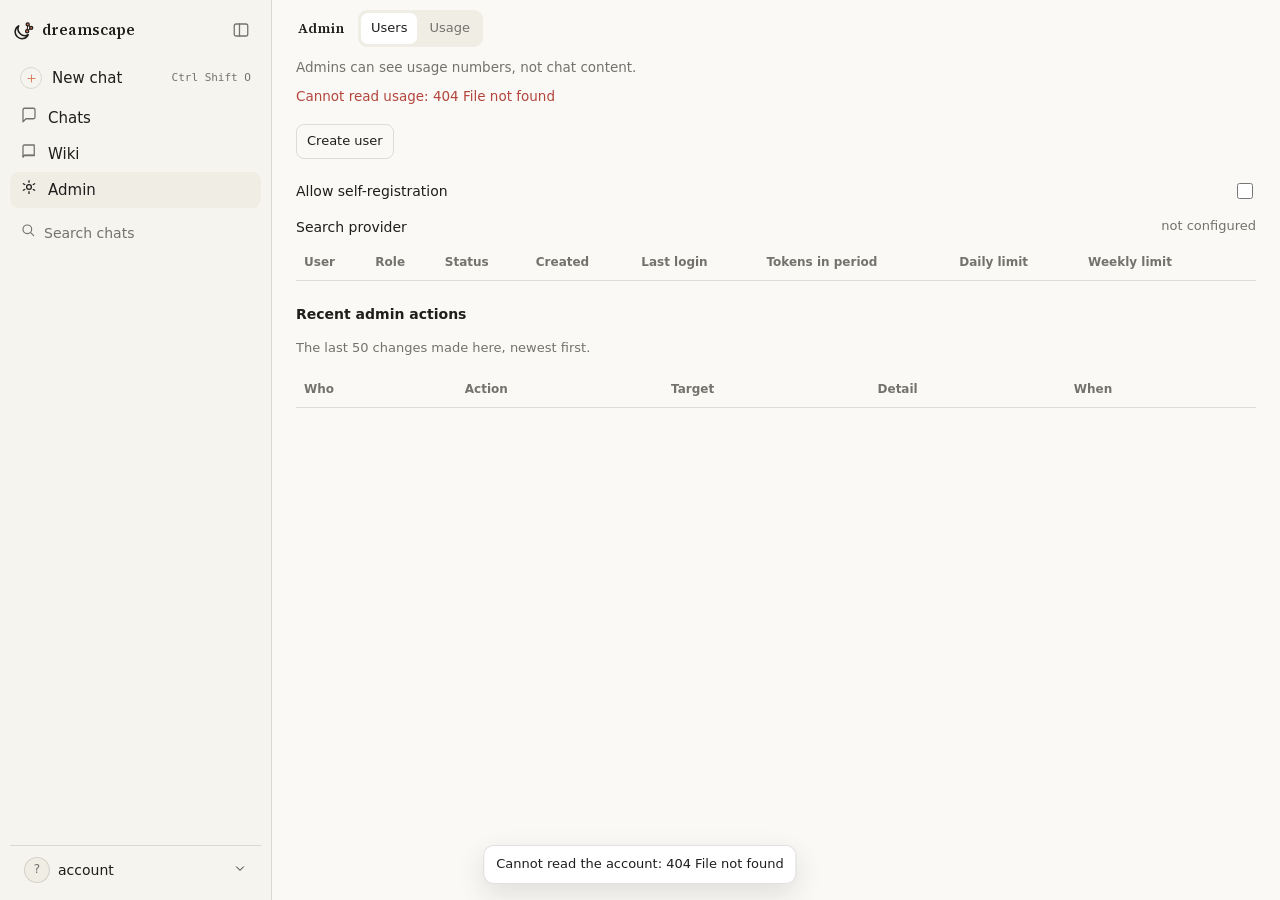
==== commit d07bd8d8: "Web tools: search and fetch, gated per conversation - websearch.py: duckduckgo by default through dd" ====
--- a/static/admin.html
+++ b/static/admin.html
@@ -83,6 +83,11 @@
           <input id="allow-self-registration" type="checkbox">
         </div>
 
+        <div class="field">
+          <label>Search provider</label>
+          <span class="muted" id="search-provider">not configured</span>
+        </div>
+
         <div class="table-wrap">
           <table class="admin-table" aria-label="Accounts">
             <thead>
--- a/static/styles.css
+++ b/static/styles.css
@@ -433,6 +433,14 @@
 .tool-body { display: none; padding: 0 12px 10px; font-family: var(--mono); font-size: 12px; color: var(--muted); white-space: pre-wrap; word-break: break-word; }
 .tool.open .tool-body { display: block; }
 .tool-body .section { margin: 4px 0; }
+/* A web result is a list of things found, not a blob of JSON: title, source, snippet. */
+.tool-body .results { display: flex; flex-direction: column; gap: 7px; }
+.tool-body .result-row { display: block; }
+.tool-body .result-row a { color: var(--text); font-size: 13px; text-decoration: none; }
+.tool-body .result-row a:hover { text-decoration: underline; }
+.tool-body .result-row .domain { font-size: 12px; color: var(--muted); }
+.tool-body .result-row .snippet { font-size: 12.5px; color: var(--muted); margin-top: 2px; }
+.tool-body .page-text { font-family: var(--serif); font-size: 13px; color: var(--text); white-space: pre-wrap; }
 .tool.running .tool-head svg { animation: pulse 1.2s ease-in-out infinite; }
 .tool.running .tool-head svg:first-child { animation: spin 1.2s linear infinite; transform-origin: 50% 50%; }
 
@@ -459,6 +467,19 @@
 .thinking.open .body { display: block; }
 .note { font-size: 13px; color: var(--muted); font-style: italic; }
 
+/* The pages a turn used, as small chips under the answer. No favicons: domain and title only. */
+.sources { display: flex; flex-wrap: wrap; gap: 6px; margin: 10px 0 2px; }
+.sources .chip {
+  display: inline-flex; align-items: center; gap: 6px;
+  border: 1px solid var(--border); border-radius: 999px;
+  padding: 4px 10px; font-size: 12.5px; color: var(--muted);
+  background: var(--panel); text-decoration: none; max-width: 280px;
+}
+.sources .chip:hover { color: var(--text); border-color: color-mix(in srgb, var(--accent) 40%, var(--border)); }
+.sources .chip .domain { color: var(--accent); flex: none; }
+.sources .chip .title { overflow: hidden; text-overflow: ellipsis; white-space: nowrap; }
+.sources .more { font-size: 12.5px; color: var(--muted); align-self: center; }
+
 /* ---------- composer ---------- */
 
 .composer-area { padding: 12px 20px 18px; background: var(--bg); }
@@ -500,12 +521,6 @@
 .effort-btn:hover { background: var(--hover); color: var(--text); }
 .effort-btn svg { width: 15px; height: 15px; }
 .effort-btn.off .name { color: var(--muted); font-style: italic; }
-
-.effort-stops { display: flex; gap: 2px; background: var(--hover); border-radius: 9px; padding: 3px; }
-.effort-stops button { padding: 5px 9px; border-radius: 7px; font-size: 13px; color: var(--muted); }
-.effort-stops button.on { background: var(--panel); color: var(--text); }
-.effort-description { margin: 8px 0 0; font-size: 13px; color: var(--muted); }
-.effort-note { margin: 6px 0 0; font-size: 12px; color: var(--muted); }
 
 .send {
   width: 34px; height: 34px;
@@ -582,6 +597,9 @@
 .menu [role="menuitem"].danger { color: var(--danger); }
 .menu [role="menuitem"].checked { color: var(--text); }
 .menu .tick { width: 16px; flex: none; color: var(--accent); }
+.menu .item-text { flex: 1; }
+.menu .item-desc { display: block; font-size: 12.5px; color: var(--muted); margin-top: 2px; }
+.menu .menu-note { padding: 6px 10px; font-size: 12px; color: var(--muted); font-style: italic; }
 .menu hr { border: 0; border-top: 1px solid var(--border); margin: 4px 6px; }
 
 /* control panels share the menu shell */
@@ -599,7 +617,7 @@
   max-width: 220px;
 }
 .field input[type="checkbox"], .dialog input[type="checkbox"] { width: 16px; height: 16px; accent-color: var(--accent); }
-.field input[type="range"], .effort-stops + input[type="range"] { width: 160px; accent-color: var(--accent); }
+.field input[type="range"] { width: 160px; accent-color: var(--accent); }
 .field textarea { min-height: 70px; font-family: var(--mono); font-size: 13px; }
 
 /* ---------- settings dialog ---------- */
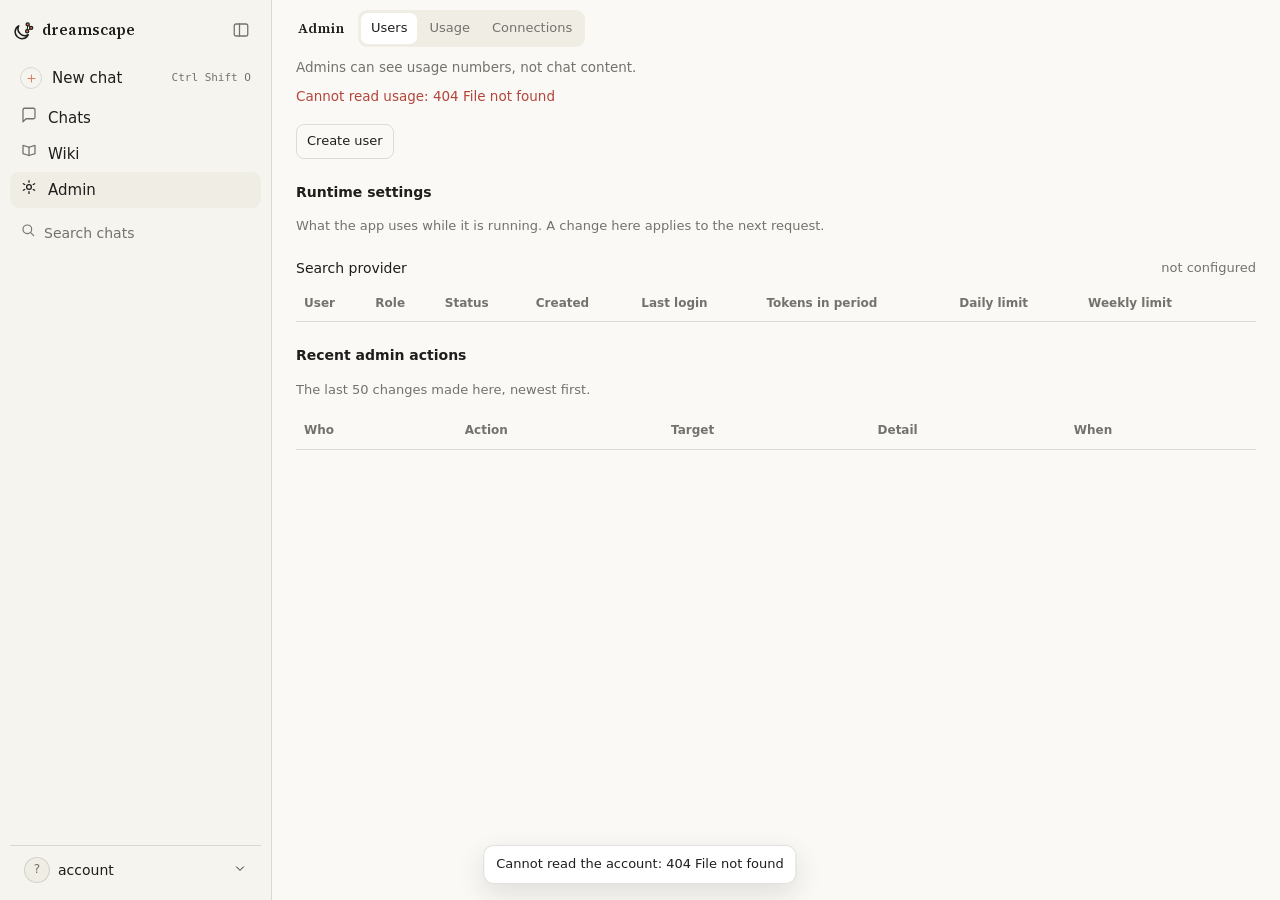
==== commit 67fed45c: "Admin: the Connections tab, the runtime settings grid, the effective limit cells" ====
--- a/static/admin.html
+++ b/static/admin.html
@@ -66,6 +66,7 @@
         <div class="tabs" role="tablist" aria-label="Admin view">
           <button class="tab on" id="tab-users" role="tab" aria-selected="true">Users</button>
           <button class="tab" id="tab-usage" role="tab" aria-selected="false">Usage</button>
+          <button class="tab" id="tab-connections" role="tab" aria-selected="false">Connections</button>
         </div>
       </header>
 
@@ -78,10 +79,11 @@
           <span class="spacer"></span>
         </div>
 
-        <div class="field">
-          <label for="allow-self-registration">Allow self-registration</label>
-          <input id="allow-self-registration" type="checkbox">
-        </div>
+        <section class="runtime-settings">
+          <h2>Runtime settings</h2>
+          <p class="muted">What the app uses while it is running. A change here applies to the next request.</p>
+          <div class="settings-grid" id="runtime-settings"></div>
+        </section>
 
         <div class="field">
           <label>Search provider</label>
@@ -154,6 +156,14 @@
           <p class="muted" id="chart-caption"></p>
         </div>
       </section>
+      <section class="admin-view" id="connections-view" hidden aria-label="Connections">
+        <div class="admin-toolbar">
+          <button class="small-button" id="add-connection" title="Add an inference connection">Add connection</button>
+          <span class="spacer"></span>
+        </div>
+        <p class="admin-note">The default chat and dreaming models are chosen in Runtime settings on the Users tab.</p>
+        <div id="connection-list"></div>
+      </section>
     </main>
   </div>
 
--- a/static/styles.css
+++ b/static/styles.css
@@ -331,6 +331,12 @@
 }
 .side-list li:hover .row-menu, .row-menu.open { display: inline-flex; }
 .row-menu:hover { color: var(--text); }
+
+/* What a chat row says about a run: the spinner while it is generating, the dot for a result that
+   has arrived since the chat was last read. Both are state, so neither carries words. */
+.row-state { flex: none; display: inline-flex; align-items: center; justify-content: center; min-width: 16px; color: var(--muted); }
+.row-state svg { width: 14px; height: 14px; animation: spin 1.2s linear infinite; transform-origin: 50% 50%; }
+.row-state.unread { width: 8px; height: 8px; border-radius: 50%; background: var(--accent); }
 
 .side-foot { display: flex; align-items: center; gap: 8px; padding: 10px 8px 4px; border-top: 1px solid var(--border); }
 .avatar {
@@ -467,6 +473,10 @@
 .thinking.open .body { display: block; }
 .note { font-size: 13px; color: var(--muted); font-style: italic; }
 
+/* Waiting for a slot on a connection is a state, not an explanation, so it is not italic and it
+   uses the warning tone the usage bars already use for a limit being close. */
+.note.queue { font-style: normal; color: var(--warn); }
+
 /* The pages a turn used, as small chips under the answer. No favicons: domain and title only. */
 .sources { display: flex; flex-wrap: wrap; gap: 6px; margin: 10px 0 2px; }
 .sources .chip {
@@ -599,6 +609,9 @@
 .menu .tick { width: 16px; flex: none; color: var(--accent); }
 .menu .item-text { flex: 1; }
 .menu .item-desc { display: block; font-size: 12.5px; color: var(--muted); margin-top: 2px; }
+/* A name for where the items below came from. It is not a choice and not an explanation, so it is
+   plain text, not italic, and the machine name is in the mono face the rest of the app uses for ids. */
+.menu .menu-group { padding: 8px 10px 3px; font-size: 12px; color: var(--muted); }
 .menu .menu-note { padding: 6px 10px; font-size: 12px; color: var(--muted); font-style: italic; }
 .menu hr { border: 0; border-top: 1px solid var(--border); margin: 4px 6px; }
 
@@ -802,6 +815,9 @@
 .usage-bar .fill.high { background: var(--warn); }
 .usage-bar .fill.over { background: var(--danger); }
 
+/* The number on a bar is the limit that applies, which is not always the one on this account. */
+.usage-row .source { flex: 1; min-width: 0; font-size: 12px; color: var(--muted); text-align: right; }
+
 /* A reached token limit is stated as a fact, not as an error code. */
 .note.limit {
   font-style: normal; color: var(--danger);
--- a/static/admin.css
+++ b/static/admin.css
@@ -80,6 +80,52 @@
 
 .window { display: flex; align-items: center; gap: 8px; }
 
+/* What a user set and what actually applies are not the same thing: an empty field inherits, and
+   "unlimited" is the one value that overrides a global default. So the row shows the field for
+   editing and, under it, the limit in force and where it comes from. */
+.effective { margin: 3px 0 0; font-family: var(--mono); font-size: 11.5px; color: var(--muted); }
+
+/* ---------- runtime settings ---------- */
+
+/* A form, not a table: one value per row, with the rule it follows stated where it is not obvious. */
+.settings-grid { display: grid; gap: 9px; max-width: 560px; }
+.settings-grid .field { flex-wrap: wrap; }
+.settings-grid .field label { flex: 1 1 200px; }
+.settings-grid .field input, .settings-grid .field select { flex: 0 0 170px; }
+.settings-grid .field .help { flex: 1 1 100%; font-size: 12px; color: var(--muted); }
+
+/* ---------- connections ---------- */
+
+/* A connection card is the log-row shell: a head with the state, and a body that is only open when
+   there is something to read. A test result is worth reading, so a card that has one starts open. */
+.conn .log-row-head .value { flex: 1; min-width: 0; font-family: var(--mono); font-size: 12.5px; overflow: hidden; text-overflow: ellipsis; white-space: nowrap; }
+/* The card's name is what a person reads, the URL is what the machine uses; only the second is mono. */
+.conn .row-toggle .name { color: var(--text); font-size: 13.5px; }
+.conn .meta.waiting { color: var(--warn); }
+
+/* One line per check, because an engine can answer plainly and still not do tool calls. Each row
+   states what was asked, what came back, and how long it took. */
+.checks { display: grid; gap: 4px; padding: 8px 0 4px; }
+.check { display: flex; align-items: center; gap: 8px; font-size: 12.5px; }
+.check .label { flex: none; min-width: 116px; color: var(--muted); }
+.check .detail { flex: 1; min-width: 0; font-size: 12px; overflow: hidden; text-overflow: ellipsis; white-space: nowrap; }
+.check .meta { flex: none; font-family: var(--mono); font-size: 11.5px; }
+
+.conn-fields { display: grid; gap: 3px; margin: 6px 0 12px; }
+.conn-field { display: flex; gap: 8px; font-size: 12px; }
+.conn-field .label { flex: none; min-width: 112px; color: var(--muted); }
+
+.conn-actions { display: flex; align-items: center; gap: 8px; margin-top: 10px; }
+.conn-actions input { flex: 1; min-width: 120px; border: 1px solid var(--border); border-radius: 8px; background: var(--bg); padding: 6px 9px; font-family: var(--mono); font-size: 12.5px; }
+
+/* A capability nobody has tested is shown as unknown, which is a different fact from a model that
+   was tested and cannot do it. */
+.flag.unknown { color: var(--muted); }
+.flag.yes { color: var(--ok); }
+
+.flag-editor { display: grid; grid-template-columns: 110px minmax(0, 1fr); gap: 6px 10px; }
+.flag-editor select { width: 100%; }
+
 /* ---------- the chart ---------- */
 
 .chart-box { margin-top: 22px; border-top: 1px solid var(--border); padding-top: 12px; }
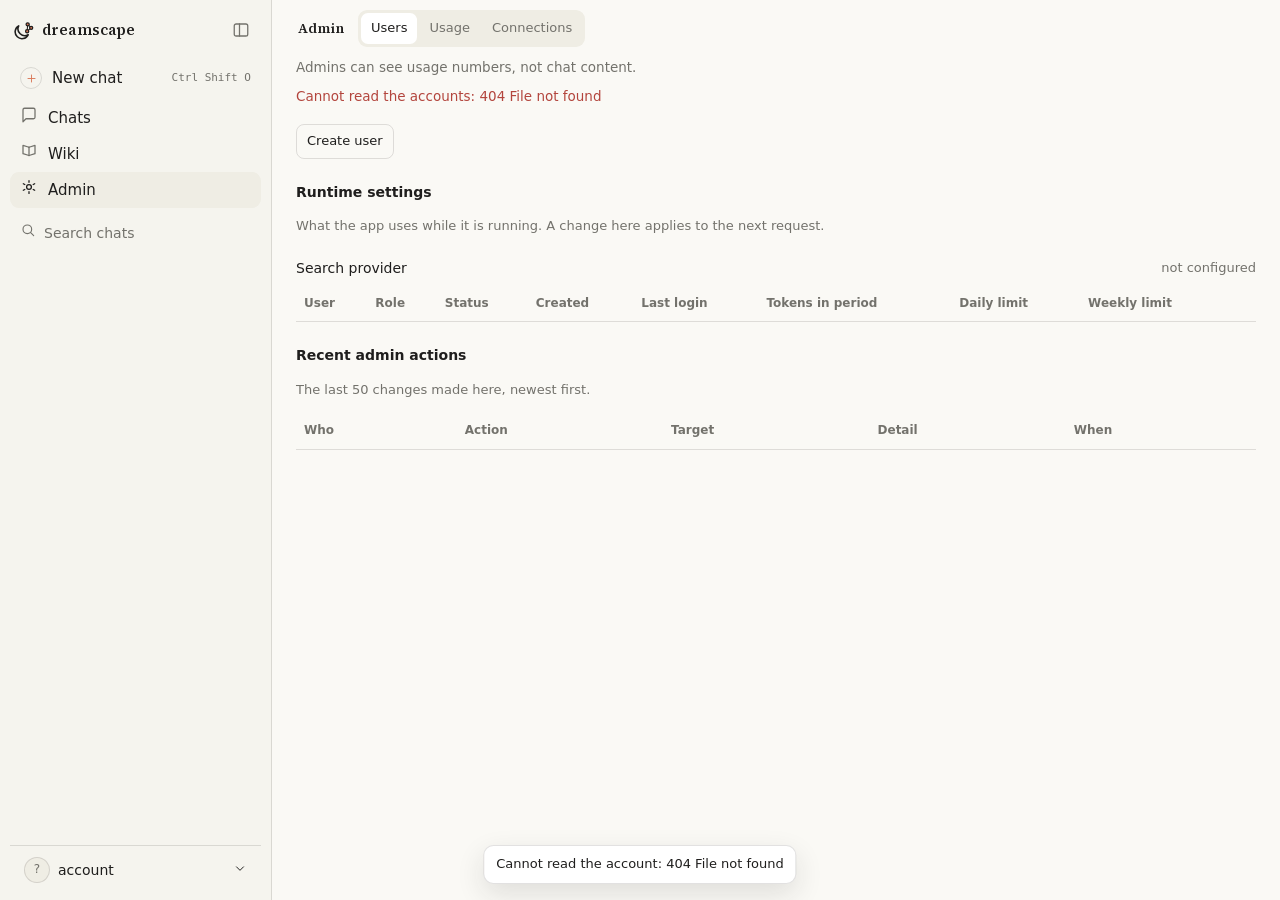
==== commit b7c0453b: "Admin: the usage source filter, the per-key breakdown, the key view and API access toggle in the use" ====
--- a/static/admin.html
+++ b/static/admin.html
@@ -132,6 +132,7 @@
             <button class="icon-btn" id="next-period" data-icon="chevron" title="Next period" aria-label="Next period"></button>
             <button class="small-button" id="this-period" title="Jump back to the current period">Now</button>
           </div>
+          <div class="segmented" id="source" role="group" aria-label="Source"></div>
           <span class="spacer"></span>
           <div class="field">
             <label for="user-filter">Chart for one user</label>
@@ -149,6 +150,12 @@
             <tbody id="usage-rows"></tbody>
           </table>
         </div>
+
+        <!-- Only when one account is selected: what its keys were used for in this period. -->
+        <section class="key-breakdown" id="key-breakdown" hidden>
+          <h3>Keys for this account</h3>
+          <div id="key-rows"></div>
+        </section>
 
         <div class="chart-box">
           <div id="chart"></div>
--- a/static/admin.css
+++ b/static/admin.css
@@ -134,6 +134,8 @@
 /* Flat fills, no gradients: chat is the accent, dreaming the warning tone, users the graph tones. */
 #chart .bar { fill: var(--chart-1); }
 #chart .dreaming { fill: var(--chart-2); }
+/* The API share is a third tone, so a bar that has all three reads as three things. */
+#chart .api { fill: var(--chart-3); }
 #chart .u0 { fill: var(--chart-1); }
 #chart .u1 { fill: var(--chart-2); }
 #chart .u2 { fill: var(--chart-3); }
